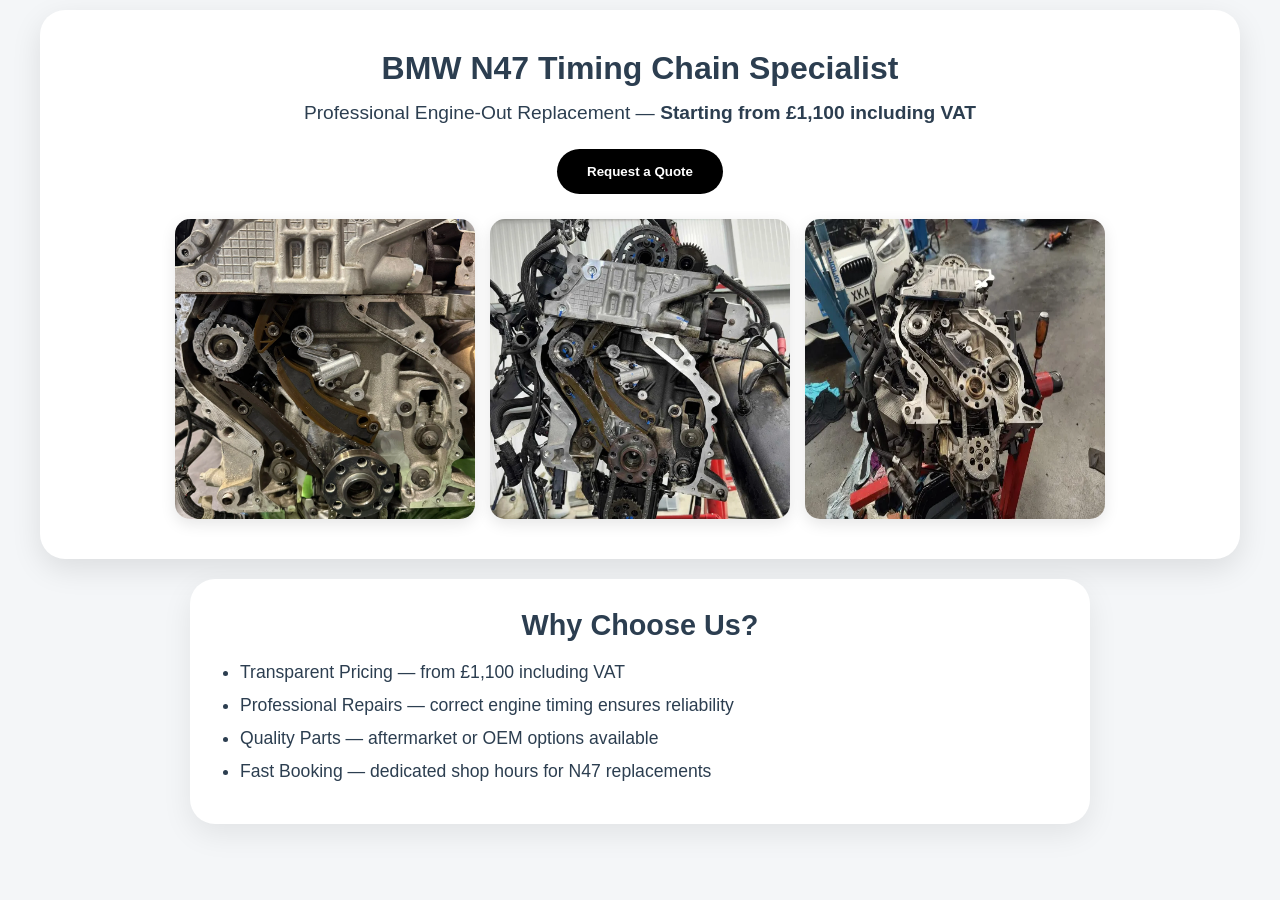
==== index.html @ 2582c950 "Add project files." ====
﻿<!DOCTYPE html>
<html lang="en">
<head>
    <meta charset="UTF-8">
    <meta name="viewport" content="width=device-width, initial-scale=1.0">
    <title>N47 Timing Chain Replacement</title>
    <link rel="stylesheet" href="main.css">
</head>
<body>
    <header class="hero">
        <div class="hero-content">
            <h1>BMW N47 Timing Chain Specialist</h1>
            <p>Professional Engine-Out Replacement — <strong>Starting from £1,100 including VAT</strong></p>
            <button onclick="goToQuote()">Request a Quote</button>
        </div>
        <div class="hero-images">
            <img src="images/img1.png" alt="BMW N47 Timing Chain">
            <img src="images/img2.png" alt="Engine Out Replacement">
            <img src="images/img3.png" alt="Timing Chain Components">
        </div>
    </header>

    <section class="why-choose-us">
        <h2>Why Choose Us?</h2>
        <ul>
            <li>Transparent Pricing — from £1,100 including VAT</li>
            <li>Professional Repairs — correct engine timing ensures reliability</li>
            <li>Quality Parts — aftermarket or OEM options available</li>
            <li>Fast Booking — dedicated shop hours for N47 replacements</li>
        </ul>
    </section>

    <script src="main.js"></script>
</body>
</html>
---- main.css ----
﻿/* General Reset */
* {
    margin: 0;
    padding: 0;
    box-sizing: border-box;
    font-family: 'Arial', sans-serif;
}

body {
    background: #f4f6f8;
    color: #2c3e50;
    padding: 10px;
}

/* Hero Section */
.hero {
    display: flex;
    flex-direction: column;
    align-items: center;
    justify-content: center;
    background: #ffffff;
    border-radius: 25px;
    box-shadow: 0 10px 30px rgba(0,0,0,0.1);
    padding: 40px 20px;
    margin: 0px auto;
    max-width: 1200px;
    text-align: center;
}

.hero h1 {
    font-size: 2rem;
    margin-bottom: 15px;
}

.hero p {
    font-size: 1.2rem;
    margin-bottom: 25px;
}

.hero button {
    padding: 15px 30px;
    border-radius: 50px;
    border: none;
    background: black;
    color: white;
    font-weight: bold;
    cursor: pointer;
    transition: 0.3s;
}

.hero button:hover {
    opacity: 0.9;
}

.hero-images {
    display: flex;
    flex-wrap: wrap;
    justify-content: center;
    gap: 15px;
    margin-top: 25px;
}

.hero-images img {
    width: 300px;
    height: auto;
    border-radius: 15px;
    box-shadow: 0 5px 15px rgba(0,0,0,0.1);
}

/* Why Choose Us */
.why-choose-us {
    max-width: 900px;
    margin: 20px auto 0px auto;
    background: #ffffff;
    border-radius: 25px;
    padding: 30px;
    box-shadow: 0 10px 30px rgba(0,0,0,0.08);
}

.why-choose-us h2 {
    margin-bottom: 20px;
    font-size: 1.8rem;
    text-align: center;
}

.why-choose-us ul {
    list-style-type: disc;
    padding-left: 20px;
}

.why-choose-us li {
    font-size: 1.1rem;
    margin-bottom: 12px;
}
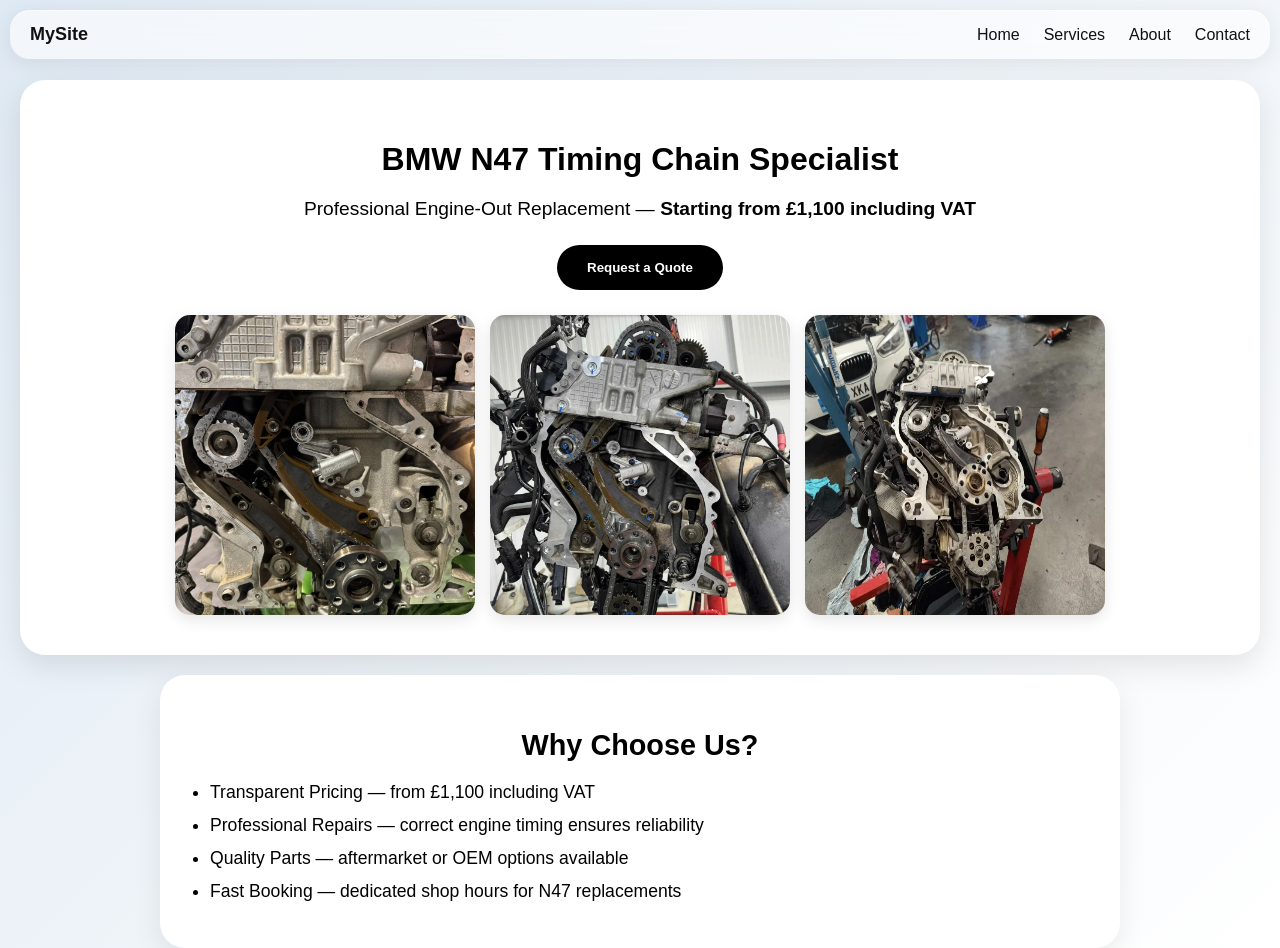
==== commit 4aab34cf: "Added a navigation bar" ====
--- a/index.html
+++ b/index.html
@@ -5,8 +5,25 @@
     <meta name="viewport" content="width=device-width, initial-scale=1.0">
     <title>N47 Timing Chain Replacement</title>
     <link rel="stylesheet" href="main.css">
+
 </head>
 <body>
+
+    <nav>
+        <div class="logo">MySite</div>
+
+        <div class="hamburger" id="hamburger">
+            ☰
+        </div>
+
+        <div class="nav-links" id="navLinks">
+            <a href="index.html">Home</a>
+            <a href="#">Services</a>
+            <a href="#">About</a>
+            <a href="#">Contact</a>
+        </div>
+    </nav>
+
     <header class="hero">
         <div class="hero-content">
             <h1>BMW N47 Timing Chain Specialist</h1>
--- a/main.css
+++ b/main.css
@@ -1,15 +1,91 @@
 ﻿/* General Reset */
-* {
+/** {
     margin: 0;
     padding: 0;
     box-sizing: border-box;
     font-family: 'Arial', sans-serif;
+}*/
+
+body {
+    margin: 0;
+    font-family: -apple-system, BlinkMacSystemFont, "Segoe UI", Roboto, sans-serif;
+    background: linear-gradient(135deg, #dfe9f3, #ffffff);
 }
 
-body {
-    background: #f4f6f8;
-    color: #2c3e50;
-    padding: 10px;
+/* NAV CONTAINER */
+nav {
+    position: fixed;
+    top: 10px;
+    left: 10px;
+    right: 10px;
+    display: flex;
+    justify-content: space-between;
+    align-items: center;
+    padding: 14px 20px;
+    border-radius: 20px;
+    background: rgba(255, 255, 255, 0.6);
+    backdrop-filter: blur(20px);
+    -webkit-backdrop-filter: blur(20px);
+    box-shadow: 0 4px 20px rgba(0, 0, 0, 0.08), inset 0 1px 0 rgba(255, 255, 255, 0.6);
+}
+
+/* LOGO */
+.logo {
+    font-weight: 600;
+    font-size: 18px;
+    color: #111;
+}
+
+/* LINKS */
+.nav-links {
+    display: flex;
+    gap: 24px;
+}
+
+    .nav-links a {
+        text-decoration: none;
+        color: #111;
+        font-weight: 500;
+        transition: 0.2s ease;
+    }
+
+        .nav-links a:hover {
+            opacity: 0.6;
+        }
+
+/* HAMBURGER */
+.hamburger {
+    display: none;
+    font-size: 24px;
+    cursor: pointer;
+}
+
+/* MOBILE */
+@media (max-width: 768px) {
+
+    .nav-links {
+        position: absolute;
+        top: 65px;
+        left: 0;
+        right: 0;
+        flex-direction: column;
+        align-items: center;
+        padding: 20px 0;
+        border-radius: 20px;
+        background: rgba(255, 255, 255, 0.75);
+        backdrop-filter: blur(20px);
+        -webkit-backdrop-filter: blur(20px);
+        box-shadow: 0 4px 20px rgba(0, 0, 0, 0.08);
+        display: none;
+    }
+
+        .nav-links.active {
+            display: flex;
+        }
+
+    .hamburger {
+        display: block;
+    }
 }
 
 /* Hero Section */
@@ -22,7 +98,7 @@
     border-radius: 25px;
     box-shadow: 0 10px 30px rgba(0,0,0,0.1);
     padding: 40px 20px;
-    margin: 0px auto;
+    margin: 80px auto auto auto;
     max-width: 1200px;
     text-align: center;
 }
